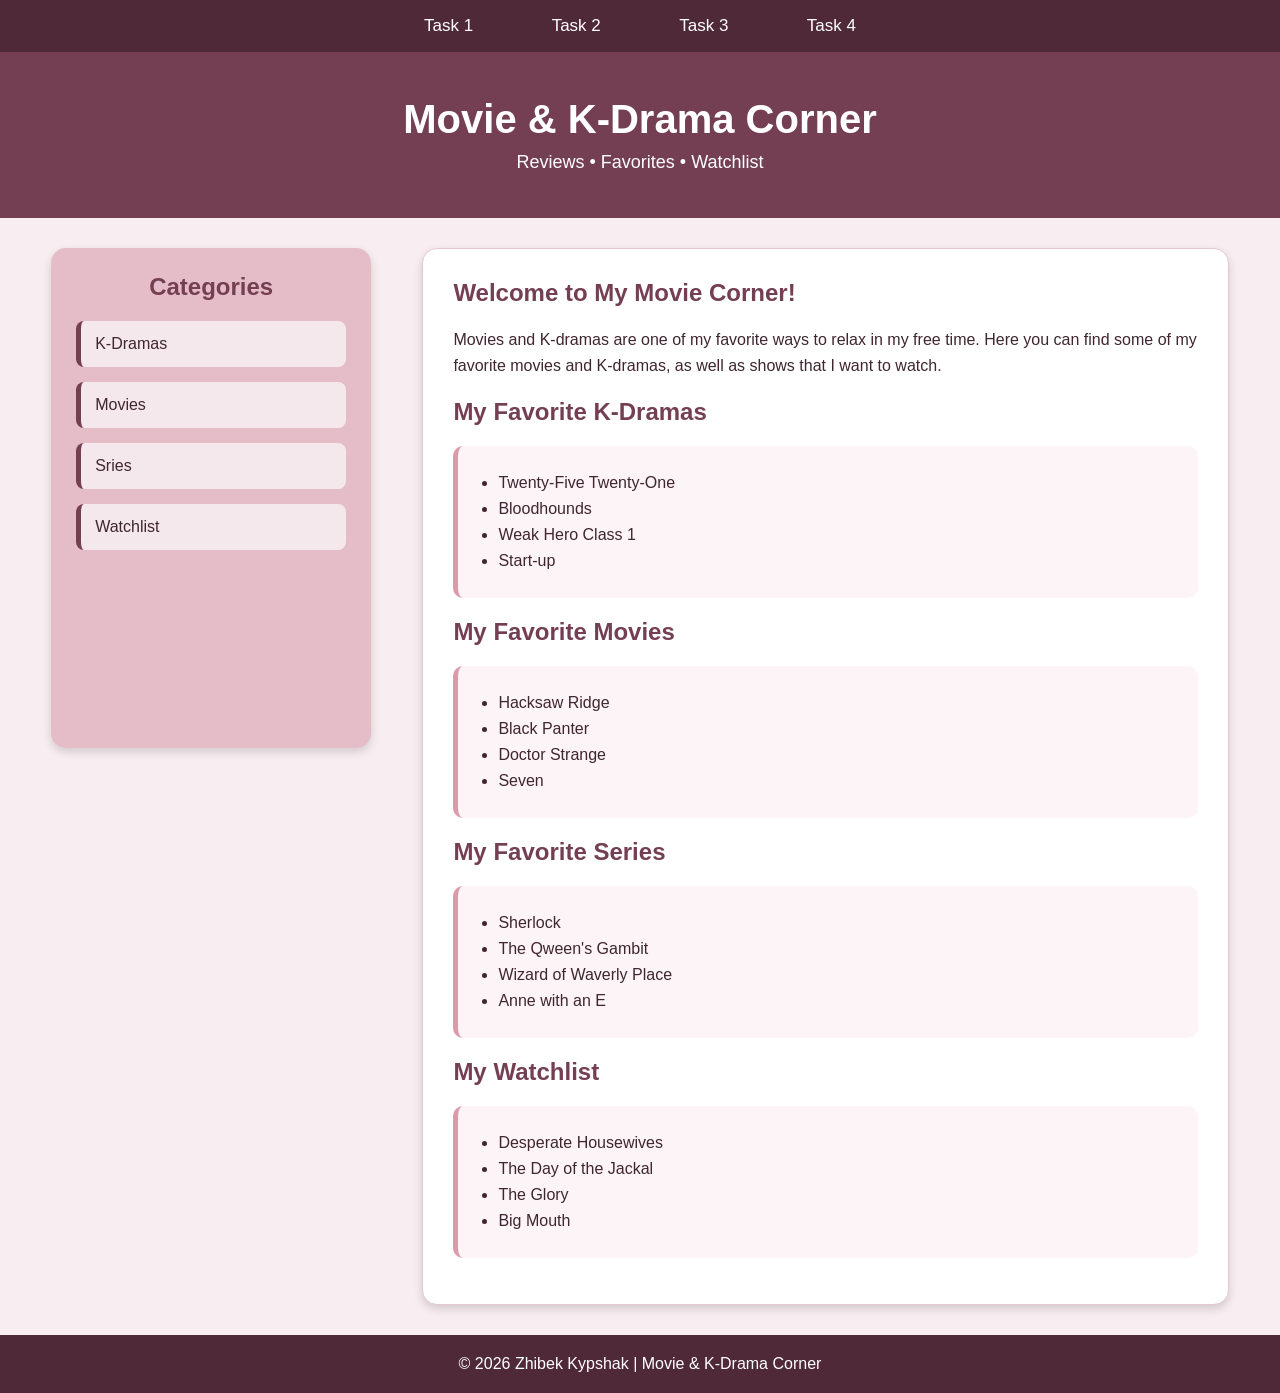
==== task2/index.html @ 35192e60 "Complete Task 2 layout page" ====
<!DOCTYPE html>
<html lang="en">
<head>
    <meta charset="UTF-8">
    <meta name="viewport" content="width=device-width, initial-scale=1.0">
    <title>Layout practice</title>
    <link rel="stylesheet" href="styles.css">
</head>
<body>
    <nav>
        <a href="index.html">Task 1</a>
        <a href="../task2.html">Task 2</a>
        <a href="../task3.html">Task 3</a>
        <a href="../task4.html">Task 4</a>
    </nav>

    <header>
        <h1>Movie & K-Drama Corner</h1>
        <p>Reviews • Favorites • Watchlist</p>
    </header>

    <aside class="sidebar">
        <h2>Categories</h2>

        <ul>
            <li>K-Dramas</li>
            <li>Movies</li>
            <li>Sries</li>
            <li>Watchlist</li>
        </ul>
    </aside>

    <main class="main-content">

        <h2>Welcome to My Movie Corner!</h2>

        <p>
            Movies and K-dramas are one of my favorite ways to relax in my free time.
            Here you can find some of my favorite movies and K-dramas,
            as well as shows that I want to watch.
        </p>

        <h2>My Favorite K-Dramas</h2>

        <ul>
            <li>Twenty-Five Twenty-One</li>
            <li>Bloodhounds</li>
            <li>Weak Hero Class 1</li>
            <li>Start-up</li>
        </ul>

        <h2>My Favorite Movies</h2>

        <ul>
            <li>Hacksaw Ridge</li>
            <li>Black Panter</li>
            <li>Doctor Strange</li>
            <li>Seven</li>
        </ul>

         <h2>My Favorite Series</h2>

        <ul>
            <li>Sherlock</li>
            <li>The Qween's Gambit</li>
            <li>Wizard of Waverly Place</li>
            <li>Anne with an E</li>
        </ul>


        <h2>My Watchlist</h2>

        <ul>
            <li>Desperate Housewives</li>
            <li>The Day of the Jackal</li>
            <li>The Glory</li>
            <li>Big Mouth</li>
        </ul>

    </main>
    <footer>
        <p>&copy; 2026 Zhibek Kypshak | Movie & K-Drama Corner</p>
    </footer>
    
</body>
</html>
---- task2/styles.css ----
* {
    box-sizing: border-box;
}

body {
    margin: 0;
    padding: 0;
    background-color: #f8edf1;
    color: #3f2630;
    font-family: Arial, sans-serif;
}

header {
    background-color: #743f52;
    color: white;
    text-align: center;
    padding: 45px 20px;
}

header h1 {
    margin: 0;
    font-size: 40px;
}

header p {
    margin: 10px 0 0;
    font-size: 18px;
}

nav {
    background-color: #4f2937;
    text-align: center;
    padding: 16px;
}

nav a {
    color: white;
    text-decoration: none;
    font-size: 17px;
    margin: 0 25px;
    padding: 8px 12px;
}

nav a:hover {
    background-color: #d99aaa;
    border-radius: 8px;
}

.sidebar {
    float: left;
    width: 25%;
    min-height: 500px;
    background-color: #e4bdc9;
    margin: 30px 2% 30px 4%;
    padding: 25px;
    border-radius: 15px;
    box-shadow: 0 4px 10px rgba(0, 0, 0, 0.15);
}

.sidebar h2 {
    color: #743f52;
    margin-top: 0;
    text-align: center;
}

.sidebar ul {
    list-style-type: none;
    margin: 0;
    padding: 0;
}

.sidebar li {
    background-color: rgba(255, 255, 255, 0.65);
    margin: 15px 0;
    padding: 14px;
    border-left: 5px solid #743f52;
    border-radius: 8px;
}

.main-content {
    float: left;
    width: 63%;
    min-height: 500px;
    background-color: white;
    margin: 30px 4% 30px 2%;
    padding: 30px;
    border: 1px solid #e6c7d0;
    border-radius: 15px;
    box-shadow: 0 4px 10px rgba(0, 0, 0, 0.15);
}

.main-content h2 {
    color: #743f52;
    margin-top: 20px;
}

.main-content h2:first-child {
    margin-top: 0;
}

.main-content p {
    line-height: 1.6;
}

.main-content ul {
    background-color: #fdf4f7;
    padding: 20px 20px 20px 40px;
    border-radius: 10px;
    border-left: 5px solid #d99aaa;
}

.main-content li {
    margin: 8px 0;
}

footer {
    clear: both;
    background-color: #4f2937;
    color: white;
    text-align: center;
    padding: 20px;
}

footer p {
    margin: 0;
}
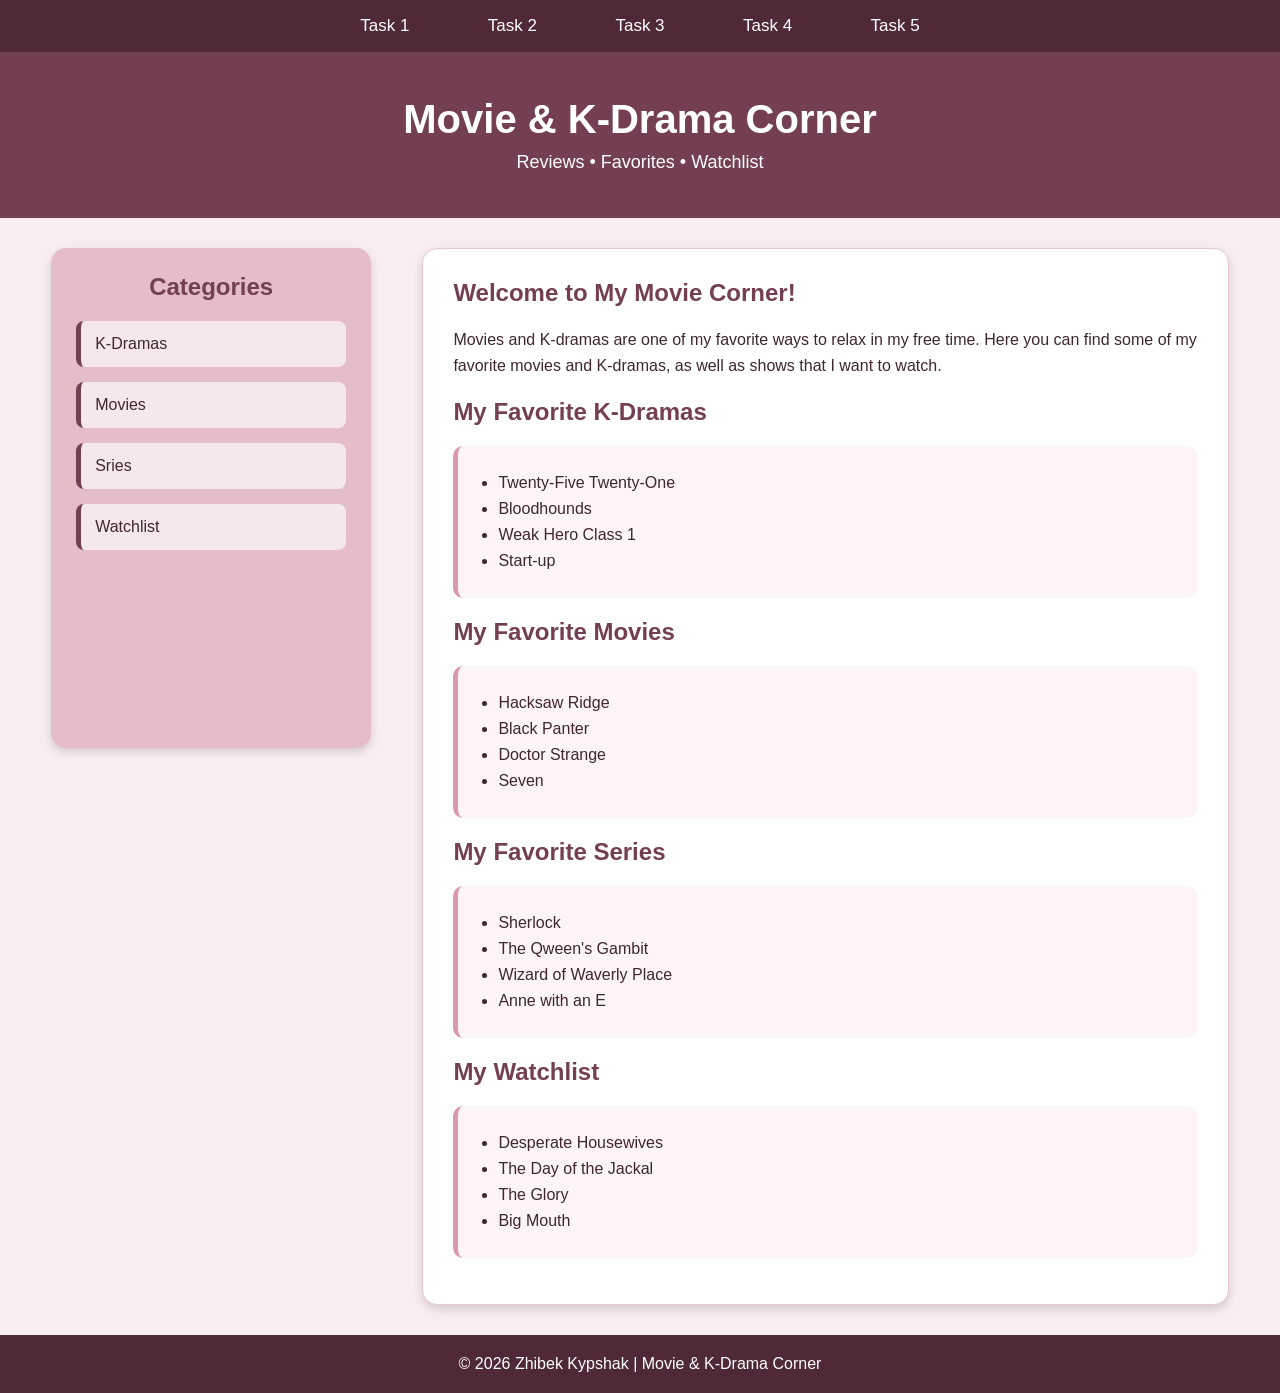
==== commit 0d91304d: "Add Task 5 Pet Adoption wireframes" ====
--- a/task2/index.html
+++ b/task2/index.html
@@ -8,10 +8,11 @@
 </head>
 <body>
     <nav>
-        <a href="index.html">Task 1</a>
-        <a href="../task2.html">Task 2</a>
-        <a href="../task3.html">Task 3</a>
-        <a href="../task4.html">Task 4</a>
+        <a href="../Personal_website/index.html">Task 1</a>
+        <a href="index.html">Task 2</a>
+        <a href="../task3/index.html">Task 3</a>
+        <a href="../task4/index.html">Task 4</a>
+        <a href="../task5/index.html">Task 5</a>
     </nav>
 
     <header>
